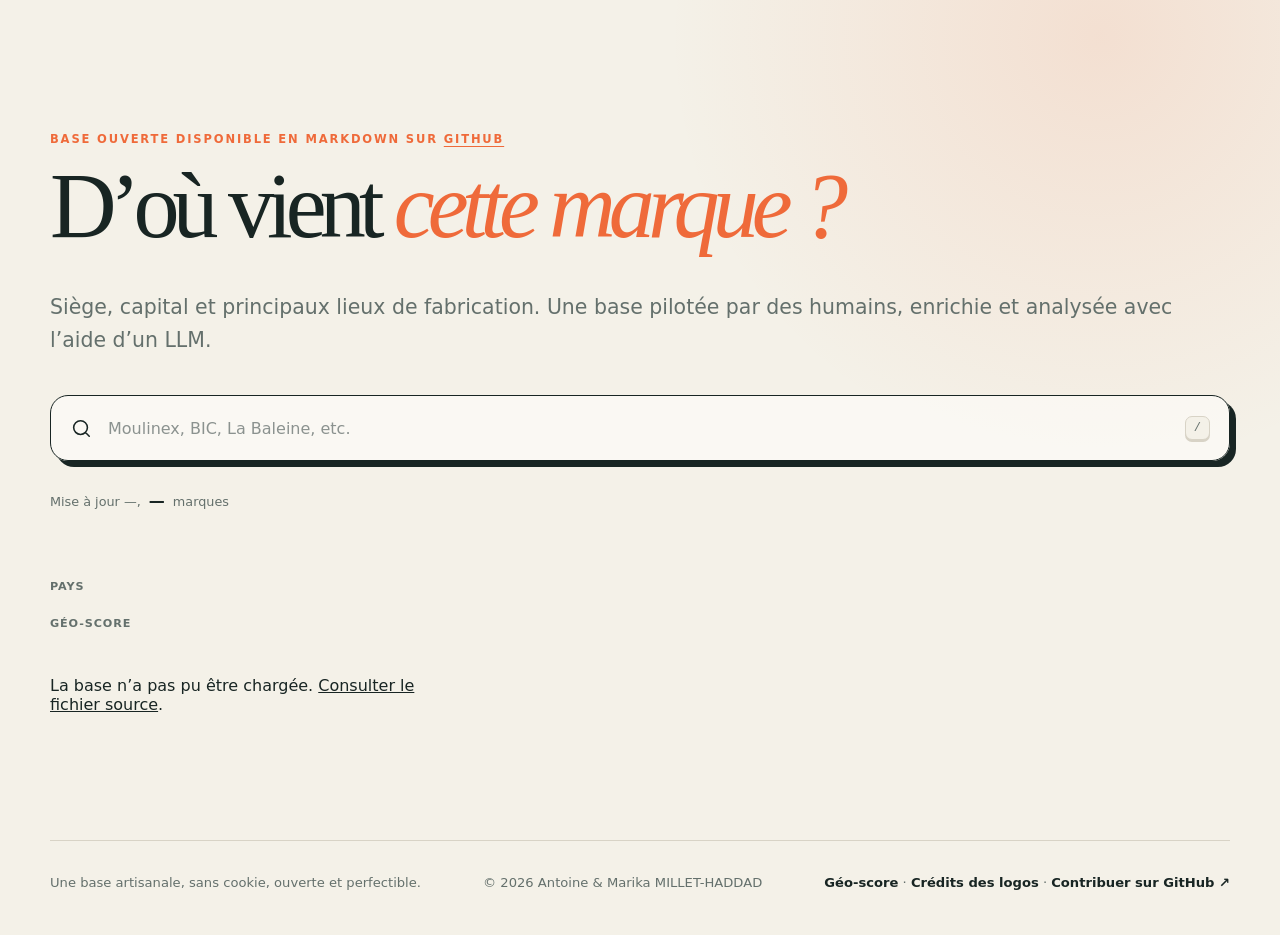
==== docs/index.html @ 8b345763 "feat(site): add copyright notice" ====
<!doctype html>
<html lang="fr">
  <head>
    <meta charset="utf-8" />
    <meta name="viewport" content="width=device-width, initial-scale=1" />
    <meta name="description" content="Une base ouverte pour vérifier l'origine, le capital et la fabrication des marques." />
    <meta name="theme-color" content="#f4f1e8" />
    <title>Cette marque ? — Origine des marques</title>
    <link rel="icon" href="favicon.svg" type="image/svg+xml" />
    <link rel="stylesheet" href="styles.css?v=20260823-5" />
    <script src="app.js?v=20260823-5" defer></script>
  </head>
  <body>
    <main>
      <section class="hero" aria-labelledby="page-title">
        <p class="eyebrow">Base ouverte disponible en markdown sur <a href="https://github.com/rockyluke/cette-marque/blob/main/README.md" target="_blank" rel="noreferrer">GitHub</a></p>
        <h1 id="page-title">D’où vient <em>cette marque&nbsp;?</em></h1>
        <p class="intro">Siège, capital et principaux lieux de fabrication. Une base pilotée par des humains, enrichie et analysée avec l’aide d’un LLM.</p>

        <form class="search" role="search" id="search-form">
          <svg aria-hidden="true" viewBox="0 0 24 24"><path d="m21 21-4.3-4.3m2.3-5.2a7.5 7.5 0 1 1-15 0 7.5 7.5 0 0 1 15 0Z" /></svg>
          <label class="sr-only" for="search-input">Rechercher une marque</label>
          <input id="search-input" type="search" autocomplete="off" placeholder="Moulinex, BIC, La Baleine, etc." />
          <kbd aria-hidden="true">/</kbd>
        </form>

        <div class="summary" aria-live="polite">
          <span>Mise à jour <time id="last-checked">—</time>,</span>
          <strong id="brand-count">—</strong>
          <span id="brand-count-label">marques</span>
        </div>
      </section>

      <section class="catalog" aria-label="Catalogue des marques">
        <div class="filter-group country-filter-group">
          <span>Pays</span>
          <div class="filters country-filters" id="country-filters" aria-label="Filtrer par pays"></div>
        </div>
        <div class="filter-group score-filter-group">
          <span>Géo-score</span>
          <div class="filters score-filters" id="score-filters" aria-label="Filtrer par Géo-score"></div>
        </div>
        <div class="brand-grid" id="brand-grid" aria-busy="true"></div>

        <div class="empty-state" id="empty-state" hidden>
          <span aria-hidden="true">⌁</span>
          <h3>Aucune marque trouvée</h3>
          <p>Essayez un nom, un pays ou un terme plus général.</p>
          <button type="button" id="reset-search">Effacer la recherche</button>
        </div>
      </section>
    </main>

    <footer>
      <p>Une base artisanale, sans cookie, ouverte et perfectible.</p>
      <p>© 2026 Antoine &amp; Marika MILLET-HADDAD</p>
      <p><a href="score.html">Géo-score</a> · <a href="logos.html">Crédits des logos</a> · <a href="https://github.com/rockyluke/cette-marque/blob/main/README.md" target="_blank" rel="noreferrer">Contribuer sur GitHub ↗</a></p>
    </footer>

    <template id="brand-card-template">
      <article class="brand-card">
        <div class="card-topline">
          <time class="checked"></time>
        </div>
        <a class="brand-logo" target="_blank" rel="noreferrer" hidden><img alt="" loading="lazy" /></a>
        <h3></h3>
        <dl>
          <div><dt>Siège</dt><dd class="headquarters"></dd></div>
          <div><dt>Capital</dt><dd class="ownership"></dd></div>
          <div><dt>Fabrication</dt><dd class="manufacturing"></dd></div>
          <div class="owned-brands" hidden><dt>Marques</dt><dd></dd></div>
          <div class="score-row"><dt>Géo-score</dt><dd><a class="score-badge" href="score.html" aria-label="Consulter la méthode du Géo-score"></a></dd></div>
        </dl>
        <a class="brand-link" target="_blank" rel="noreferrer">Site officiel <span aria-hidden="true">↗</span></a>
      </article>
    </template>
  </body>
</html>
---- docs/styles.css ----
:root {
  --paper: #f4f1e8;
  --paper-deep: #ebe6d9;
  --ink: #182523;
  --muted: #64706c;
  --line: #d8d3c6;
  --accent: #ef6a3a;
  --accent-soft: #f9d9c9;
  --card: rgba(255, 255, 255, 0.58);
  --radius: 22px;
  --shadow: 0 18px 50px rgba(29, 40, 37, 0.08);
}

* { box-sizing: border-box; }

html { scroll-behavior: smooth; }

body {
  margin: 0;
  color: var(--ink);
  background:
    radial-gradient(circle at 86% 4%, rgba(239, 106, 58, 0.13), transparent 27rem),
    var(--paper);
  font-family: Inter, ui-sans-serif, system-ui, -apple-system, BlinkMacSystemFont, "Segoe UI", sans-serif;
  -webkit-font-smoothing: antialiased;
}

a { color: inherit; }
button, input { font: inherit; }

.sr-only {
  position: absolute;
  width: 1px;
  height: 1px;
  padding: 0;
  margin: -1px;
  overflow: hidden;
  clip: rect(0, 0, 0, 0);
  white-space: nowrap;
  border: 0;
}

.site-header,
main,
footer {
  width: min(1180px, calc(100% - 40px));
  margin-inline: auto;
}

.site-header {
  display: flex;
  align-items: center;
  justify-content: space-between;
  min-height: 92px;
  border-bottom: 1px solid var(--line);
}

.wordmark {
  display: inline-flex;
  align-items: center;
  gap: 11px;
  text-decoration: none;
  font-weight: 760;
  line-height: 0.88;
  letter-spacing: -0.04em;
}

.wordmark small {
  display: block;
  margin-top: 5px;
  color: var(--muted);
  font-size: 0.64rem;
  font-weight: 650;
  letter-spacing: 0.04em;
}

.wordmark-mark {
  display: grid;
  place-items: center;
  width: 41px;
  height: 41px;
  border-radius: 13px;
  color: #fff;
  background: var(--ink);
  font-size: 1.3rem;
}

.source-link {
  display: flex;
  align-items: center;
  gap: 8px;
  color: var(--muted);
  text-decoration: none;
  font-size: 0.86rem;
  font-weight: 650;
}

.source-link:hover { color: var(--ink); }

.hero {
  display: grid;
  justify-items: start;
  padding: clamp(74px, 11vw, 132px) 0 clamp(36px, 5vw, 58px);
}

.eyebrow {
  margin: 0 0 18px;
  color: var(--accent);
  font-size: 0.72rem;
  font-weight: 800;
  letter-spacing: 0.16em;
  text-transform: uppercase;
}

.eyebrow a {
  color: inherit;
  text-decoration-thickness: 1px;
  text-underline-offset: 3px;
}

h1 {
  margin: 0;
  font-family: Georgia, "Times New Roman", serif;
  font-size: clamp(3.2rem, 7.2vw, 6.4rem);
  font-weight: 400;
  line-height: 0.92;
  letter-spacing: -0.075em;
  white-space: nowrap;
}

h1 em { color: var(--accent); font-weight: 400; }

.intro {
  max-width: none;
  margin: 42px 0 38px;
  color: var(--muted);
  font-size: clamp(1.05rem, 2vw, 1.28rem);
  line-height: 1.62;
}

.search {
  display: flex;
  align-items: center;
  width: 100%;
  min-height: 66px;
  padding: 0 19px;
  border: 1px solid var(--ink);
  border-radius: 18px;
  background: rgba(255, 255, 255, 0.48);
  box-shadow: 6px 6px 0 var(--ink);
  transition: transform 160ms ease, box-shadow 160ms ease, background 160ms ease;
}

.search:focus-within {
  transform: translate(3px, 3px);
  background: #fff;
  box-shadow: 3px 3px 0 var(--ink);
}

.search svg {
  width: 22px;
  fill: none;
  stroke: currentColor;
  stroke-linecap: round;
  stroke-width: 1.7;
}

.search input {
  flex: 1;
  min-width: 0;
  padding: 18px 16px;
  border: 0;
  outline: 0;
  color: var(--ink);
  background: transparent;
  font-size: 1rem;
}

.search input::placeholder { color: #8b928f; }

kbd {
  padding: 4px 8px;
  border: 1px solid var(--line);
  border-radius: 7px;
  color: var(--muted);
  background: var(--paper);
  font-size: 0.75rem;
  box-shadow: 0 2px 0 var(--line);
}

.summary {
  display: flex;
  align-items: baseline;
  gap: 8px;
  margin-top: 30px;
  color: var(--muted);
  font-size: 0.8rem;
}

.summary strong { color: var(--ink); font-size: 1rem; }
.catalog {
  padding: 0 0 110px;
}

.filters {
  display: flex;
  gap: 8px;
  margin: 0 0 12px;
  padding-bottom: 8px;
  overflow-x: auto;
  scrollbar-width: thin;
}

.filter-group {
  display: flex;
  align-items: flex-start;
  gap: 12px;
}

.country-filter-group {
  margin-bottom: 12px;
}

.score-filter-group {
  margin-bottom: 30px;
}

.filter-group > span {
  flex: 0 0 auto;
  margin-top: 12px;
  color: var(--muted);
  font-size: 0.7rem;
  font-weight: 800;
  letter-spacing: 0.08em;
  text-transform: uppercase;
}

.country-filters { margin: 0; padding-bottom: 8px; }
.score-filters { margin: 0; padding-bottom: 0; }
.score-filter-button:not([data-score="all"]) {
  min-width: 39px;
  border-color: transparent;
  color: #fff;
}
.score-filter-button.score-c { color: #2a2a21; }
.score-filter-button[aria-pressed="true"] { box-shadow: inset 0 0 0 2px var(--paper), 0 0 0 1px var(--ink); }
.score-filter-button[data-score="all"][aria-pressed="true"] { box-shadow: none; }

.filter-button {
  flex: 0 0 auto;
  padding: 10px 14px;
  border: 1px solid var(--line);
  border-radius: 999px;
  color: var(--muted);
  background: transparent;
  cursor: pointer;
  font-size: 0.78rem;
  font-weight: 700;
  transition: 150ms ease;
}

.filter-button:hover { border-color: var(--ink); color: var(--ink); }
.filter-button[aria-pressed="true"] { border-color: var(--ink); color: var(--paper); background: var(--ink); }

.brand-grid {
  display: grid;
  grid-template-columns: repeat(3, minmax(0, 1fr));
  gap: 15px;
}

.brand-card {
  display: flex;
  min-height: 315px;
  flex-direction: column;
  padding: 25px;
  border: 1px solid var(--line);
  border-radius: var(--radius);
  background: var(--card);
  transition: transform 180ms ease, border-color 180ms ease, box-shadow 180ms ease;
}

.brand-card:hover {
  transform: translateY(-4px);
  border-color: #b8b1a1;
  box-shadow: var(--shadow);
}

.card-topline { display: flex; justify-content: flex-end; color: var(--muted); font-size: 0.72rem; }
.checked { font-variant-numeric: tabular-nums; }
.brand-logo {
  display: flex;
  align-items: center;
  width: fit-content;
  height: 52px;
  max-width: 170px;
  margin-top: 25px;
  padding: 8px 11px;
  border-radius: 10px;
  background: var(--paper-deep);
}
.brand-logo[hidden] { display: none; }
.brand-logo img { display: block; width: auto; height: 36px; max-width: 148px; object-fit: contain; }
.brand-card h3 { margin: 25px 0 26px; font-family: Georgia, serif; font-size: 2rem; font-weight: 400; line-height: 1.05; letter-spacing: -0.045em; }
.brand-logo[hidden] + h3 { margin-top: 29px; }
.brand-card dl { display: grid; gap: 16px; margin: 0 0 25px; }
.brand-card dl div { display: grid; grid-template-columns: 94px minmax(0, 1fr); align-items: baseline; gap: 10px; }
.brand-card dl .owned-brands[hidden] { display: none; }
.brand-card dl .score-row[hidden] { display: none; }
.brand-card dt { color: var(--muted); font-size: 0.7rem; font-weight: 800; line-height: 1.45; letter-spacing: 0.08em; text-transform: uppercase; }
.brand-card dd { margin: 0; font-size: 0.83rem; line-height: 1.45; }
.brand-card dd a { color: inherit; font-weight: 700; text-decoration-color: var(--accent); text-decoration-thickness: 1px; text-underline-offset: 3px; }
.brand-card dd a:hover { color: var(--accent); }
.score-row { align-items: center !important; }
.score-badge {
  display: inline-grid;
  place-items: center;
  width: 34px;
  height: 28px;
  border-radius: 6px;
  color: #fff !important;
  font-size: 0.9rem;
  font-weight: 900 !important;
  line-height: 1;
  text-decoration: none !important;
  box-shadow: inset 0 -2px 0 rgba(0, 0, 0, 0.13);
}
.score-a { background: #16844b; }
.score-b { background: #75a936; }
.score-c { color: #2a2a21 !important; background: #f2c94c; }
.score-d { background: #e8892d; }
.score-e { background: #d74a3a; }
.score-unknown { background: #7c8581; }
.score-filter-button.score-a[aria-pressed="true"] { background: #16844b; }
.score-filter-button.score-b[aria-pressed="true"] { background: #75a936; }
.score-filter-button.score-c[aria-pressed="true"] { color: #2a2a21; background: #f2c94c; }
.score-filter-button.score-d[aria-pressed="true"] { background: #e8892d; }
.score-filter-button.score-e[aria-pressed="true"] { background: #d74a3a; }
.score-filter-button.score-unknown[aria-pressed="true"] { background: #7c8581; }

.score-page { padding: 70px 0 100px; }
.score-page h1 { white-space: normal; font-size: clamp(2.8rem, 7vw, 5.5rem); }
.score-page h2 { margin: 62px 0 18px; font-family: Georgia, serif; font-size: clamp(1.8rem, 4vw, 2.8rem); font-weight: 400; letter-spacing: -0.035em; }
.score-page p, .score-page li { max-width: none; line-height: 1.72; }
.score-page .intro { max-width: 900px; }
.score-scale { display: flex; width: min(620px, 100%); margin: 42px 0; }
.score-scale span { display: grid; flex: 1; place-items: center; min-height: 72px; color: #fff; font-size: 1.75rem; font-weight: 900; }
.score-scale span:first-child { border-radius: 13px 0 0 13px; }
.score-scale span:last-child { border-radius: 0 13px 13px 0; }
.score-scale .score-c { color: #2a2a21; }
.score-definitions { display: grid; gap: 12px; margin: 28px 0 0; padding: 0; list-style: none; }
.score-definitions li { display: grid; grid-template-columns: 42px minmax(0, 1fr); align-items: start; gap: 14px; }
.score-definitions .score-badge { margin-top: 1px; }
.method-note { margin-top: 38px; padding: 22px 24px; border: 1px solid var(--line); border-radius: 16px; background: var(--card); }
.brand-link { display: flex; align-items: center; justify-content: space-between; margin-top: auto; padding-top: 16px; border-top: 1px solid var(--line); color: var(--ink); text-decoration: none; font-size: 0.8rem; font-weight: 750; }
.brand-link span { color: var(--accent); font-size: 1rem; }

.empty-state { padding: 85px 20px; text-align: center; }
.empty-state > span { color: var(--accent); font-size: 3rem; }
.empty-state h3 { margin: 12px 0 8px; font-family: Georgia, serif; font-size: 2rem; font-weight: 400; }
.empty-state p { color: var(--muted); }
.empty-state button { margin-top: 12px; padding: 11px 16px; border: 1px solid var(--ink); border-radius: 999px; color: #fff; background: var(--ink); cursor: pointer; }

footer {
  display: flex;
  justify-content: space-between;
  gap: 20px;
  padding: 34px 0 45px;
  border-top: 1px solid var(--line);
  color: var(--muted);
  font-size: 0.82rem;
}

footer p { margin: 0; }
footer a { color: var(--ink); font-weight: 700; text-decoration: none; }

@media (max-width: 880px) {
  .brand-grid { grid-template-columns: repeat(2, minmax(0, 1fr)); }
}

@media (max-width: 580px) {
  .site-header, main, footer { width: min(100% - 28px, 1180px); }
  .site-header { min-height: 76px; }
  .source-link { font-size: 0; }
  .source-link span { font-size: 1.1rem; }
  .hero { padding-top: 62px; }
  h1 { font-size: clamp(1.95rem, 9vw, 3.2rem); }
  .intro { margin-top: 32px; }
  .search { min-height: 59px; box-shadow: 4px 4px 0 var(--ink); }
  kbd { display: none; }
  .summary { flex-wrap: wrap; }
  .brand-grid { grid-template-columns: 1fr; }
  .brand-card { min-height: 290px; }
  footer { flex-direction: column; }
}

@media (prefers-reduced-motion: reduce) {
  *, *::before, *::after { scroll-behavior: auto !important; transition: none !important; }
}
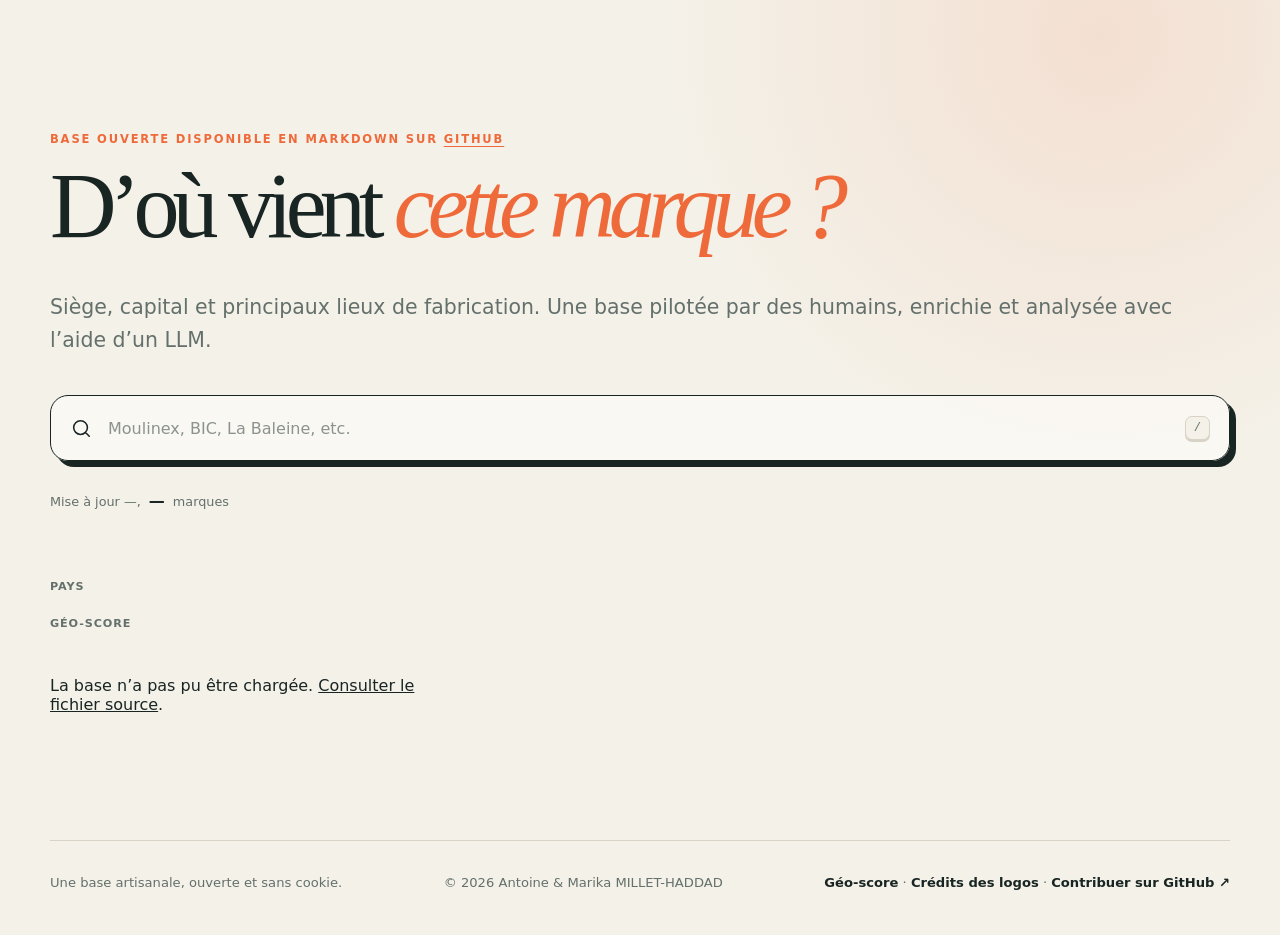
==== commit 0052f573: "fix(site): update footer tagline" ====
--- a/docs/index.html
+++ b/docs/index.html
@@ -52,7 +52,7 @@
     </main>
 
     <footer>
-      <p>Une base artisanale, sans cookie, ouverte et perfectible.</p>
+      <p>Une base artisanale, ouverte et sans cookie.</p>
       <p>© 2026 Antoine &amp; Marika MILLET-HADDAD</p>
       <p><a href="score.html">Géo-score</a> · <a href="logos.html">Crédits des logos</a> · <a href="https://github.com/rockyluke/cette-marque/blob/main/README.md" target="_blank" rel="noreferrer">Contribuer sur GitHub ↗</a></p>
     </footer>
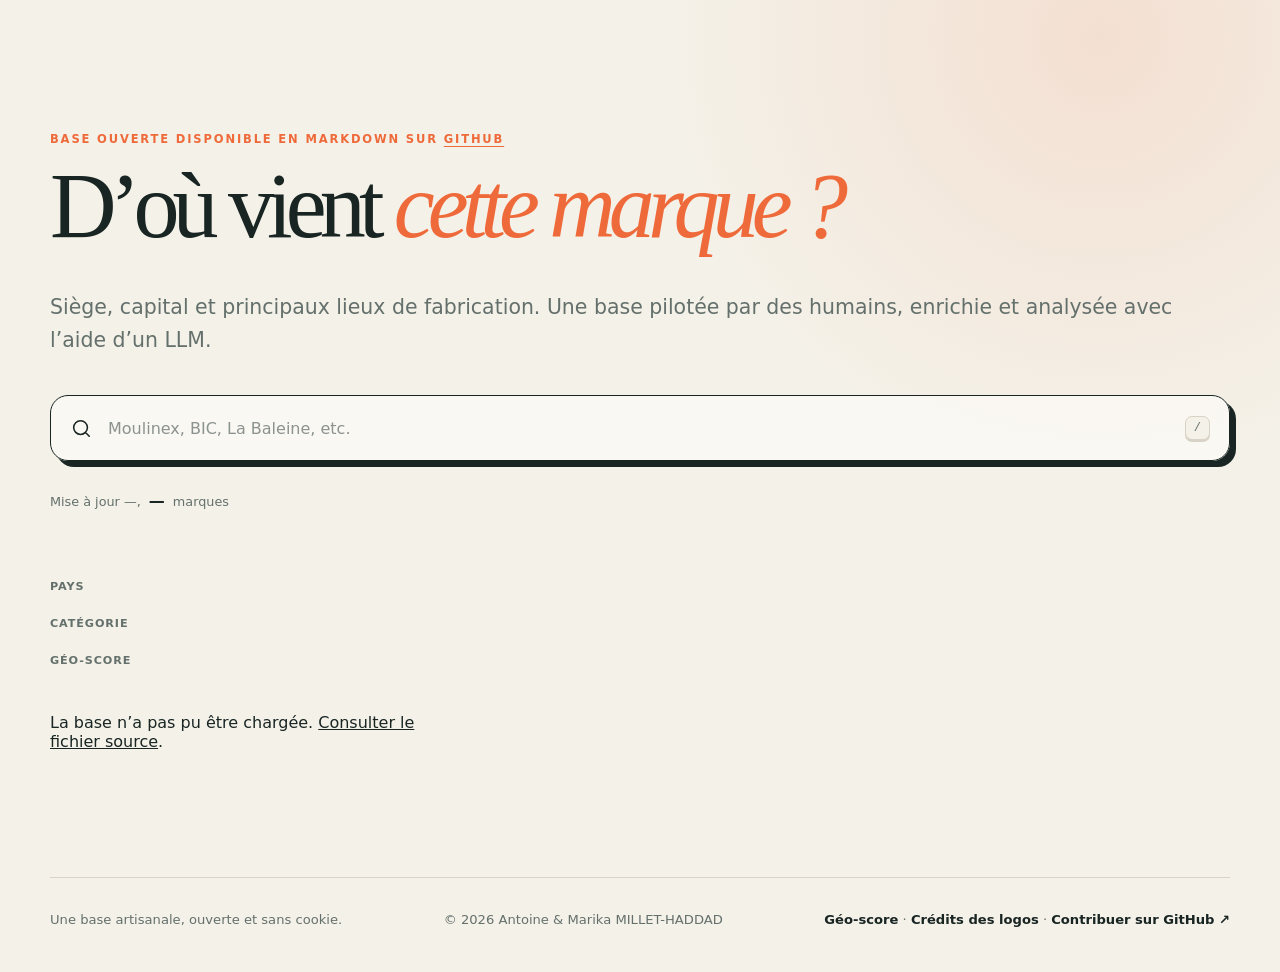
==== commit a1af4754: "feat(site): add brand categories" ====
--- a/docs/index.html
+++ b/docs/index.html
@@ -5,10 +5,10 @@
     <meta name="viewport" content="width=device-width, initial-scale=1" />
     <meta name="description" content="Une base ouverte pour vérifier l'origine, le capital et la fabrication des marques." />
     <meta name="theme-color" content="#f4f1e8" />
-    <title>Cette marque ? — Origine des marques</title>
+    <title>Cette marque - Origine des marques</title>
     <link rel="icon" href="favicon.svg" type="image/svg+xml" />
-    <link rel="stylesheet" href="styles.css?v=20260823-5" />
-    <script src="app.js?v=20260823-5" defer></script>
+    <link rel="stylesheet" href="styles.css?v=20260906-1" />
+    <script src="app.js?v=20260906-1" defer></script>
   </head>
   <body>
     <main>
@@ -36,6 +36,10 @@
           <span>Pays</span>
           <div class="filters country-filters" id="country-filters" aria-label="Filtrer par pays"></div>
         </div>
+        <div class="filter-group category-filter-group">
+          <span>Catégorie</span>
+          <div class="filters category-filters" id="category-filters" aria-label="Filtrer par catégorie"></div>
+        </div>
         <div class="filter-group score-filter-group">
           <span>Géo-score</span>
           <div class="filters score-filters" id="score-filters" aria-label="Filtrer par Géo-score"></div>
@@ -46,6 +50,7 @@
           <span aria-hidden="true">⌁</span>
           <h3>Aucune marque trouvée</h3>
           <p>Essayez un nom, un pays ou un terme plus général.</p>
+          <p class="empty-state-contact"><a href="https://github.com/rockyluke/cette-marque/issues" target="_blank" rel="noreferrer">Ajouter une marque sur GitHub</a> ou <a href="mailto:contact@cette-marque.fr">nous contacter par mail</a></p>
           <button type="button" id="reset-search">Effacer la recherche</button>
         </div>
       </section>
@@ -60,10 +65,13 @@
     <template id="brand-card-template">
       <article class="brand-card">
         <div class="card-topline">
+          <span class="category"></span>
           <time class="checked"></time>
         </div>
-        <a class="brand-logo" target="_blank" rel="noreferrer" hidden><img alt="" loading="lazy" /></a>
-        <h3></h3>
+        <div class="brand-heading">
+          <h3><button class="brand-name" type="button"><span class="brand-name-text"></span><span class="copy-feedback" aria-hidden="true">Copié</span></button></h3>
+          <a class="brand-logo" target="_blank" rel="noreferrer" hidden><img alt="" loading="lazy" /></a>
+        </div>
         <dl>
           <div><dt>Siège</dt><dd class="headquarters"></dd></div>
           <div><dt>Capital</dt><dd class="ownership"></dd></div>
--- a/docs/styles.css
+++ b/docs/styles.css
@@ -217,7 +217,8 @@
   gap: 12px;
 }
 
-.country-filter-group {
+.country-filter-group,
+.category-filter-group {
   margin-bottom: 12px;
 }
 
@@ -236,6 +237,7 @@
 }
 
 .country-filters { margin: 0; padding-bottom: 8px; }
+.category-filters { margin: 0; padding-bottom: 8px; }
 .score-filters { margin: 0; padding-bottom: 0; }
 .score-filter-button:not([data-score="all"]) {
   min-width: 39px;
@@ -285,23 +287,63 @@
   box-shadow: var(--shadow);
 }
 
-.card-topline { display: flex; justify-content: flex-end; color: var(--muted); font-size: 0.72rem; }
+.card-topline { display: flex; align-items: baseline; justify-content: space-between; gap: 12px; color: var(--muted); font-size: 0.72rem; }
+.category { color: var(--accent); font-weight: 750; }
 .checked { font-variant-numeric: tabular-nums; }
+.brand-heading {
+  display: grid;
+  grid-template-columns: minmax(0, 1fr) auto;
+  align-items: center;
+  gap: 14px;
+  margin: 25px 0 26px;
+}
+.brand-card h3 { min-width: 0; margin: 0; font-family: Georgia, serif; font-size: 2rem; font-weight: 400; line-height: 1.05; letter-spacing: -0.045em; }
+.brand-name {
+  position: relative;
+  padding: 0;
+  border: 0;
+  color: inherit;
+  background: none;
+  font: inherit;
+  letter-spacing: inherit;
+  text-align: left;
+  cursor: copy;
+}
+.brand-name:hover { color: var(--accent); }
+.brand-name:focus-visible { border-radius: 4px; outline: 2px solid var(--accent); outline-offset: 4px; }
+.copy-feedback {
+  position: absolute;
+  z-index: 2;
+  top: calc(100% + 8px);
+  left: 0;
+  padding: 5px 8px;
+  border-radius: 6px;
+  color: var(--paper);
+  background: var(--ink);
+  font-family: system-ui, sans-serif;
+  font-size: 0.68rem;
+  font-weight: 750;
+  line-height: 1;
+  letter-spacing: 0;
+  opacity: 0;
+  pointer-events: none;
+  transform: translateY(-3px);
+  transition: opacity 120ms ease, transform 120ms ease;
+}
+.brand-name.is-copied .copy-feedback { opacity: 1; transform: translateY(0); }
 .brand-logo {
   display: flex;
   align-items: center;
+  justify-content: center;
   width: fit-content;
-  height: 52px;
-  max-width: 170px;
-  margin-top: 25px;
-  padding: 8px 11px;
-  border-radius: 10px;
+  height: 40px;
+  max-width: 126px;
+  padding: 6px 9px;
+  border-radius: 8px;
   background: var(--paper-deep);
 }
 .brand-logo[hidden] { display: none; }
-.brand-logo img { display: block; width: auto; height: 36px; max-width: 148px; object-fit: contain; }
-.brand-card h3 { margin: 25px 0 26px; font-family: Georgia, serif; font-size: 2rem; font-weight: 400; line-height: 1.05; letter-spacing: -0.045em; }
-.brand-logo[hidden] + h3 { margin-top: 29px; }
+.brand-logo img { display: block; width: auto; height: 28px; max-width: 108px; object-fit: contain; }
 .brand-card dl { display: grid; gap: 16px; margin: 0 0 25px; }
 .brand-card dl div { display: grid; grid-template-columns: 94px minmax(0, 1fr); align-items: baseline; gap: 10px; }
 .brand-card dl .owned-brands[hidden] { display: none; }
@@ -358,6 +400,8 @@
 .empty-state > span { color: var(--accent); font-size: 3rem; }
 .empty-state h3 { margin: 12px 0 8px; font-family: Georgia, serif; font-size: 2rem; font-weight: 400; }
 .empty-state p { color: var(--muted); }
+.empty-state .empty-state-contact { margin-top: 8px; }
+.empty-state-contact a { color: var(--ink); text-decoration-thickness: 1px; text-underline-offset: 3px; }
 .empty-state button { margin-top: 12px; padding: 11px 16px; border: 1px solid var(--ink); border-radius: 999px; color: #fff; background: var(--ink); cursor: pointer; }
 
 footer {
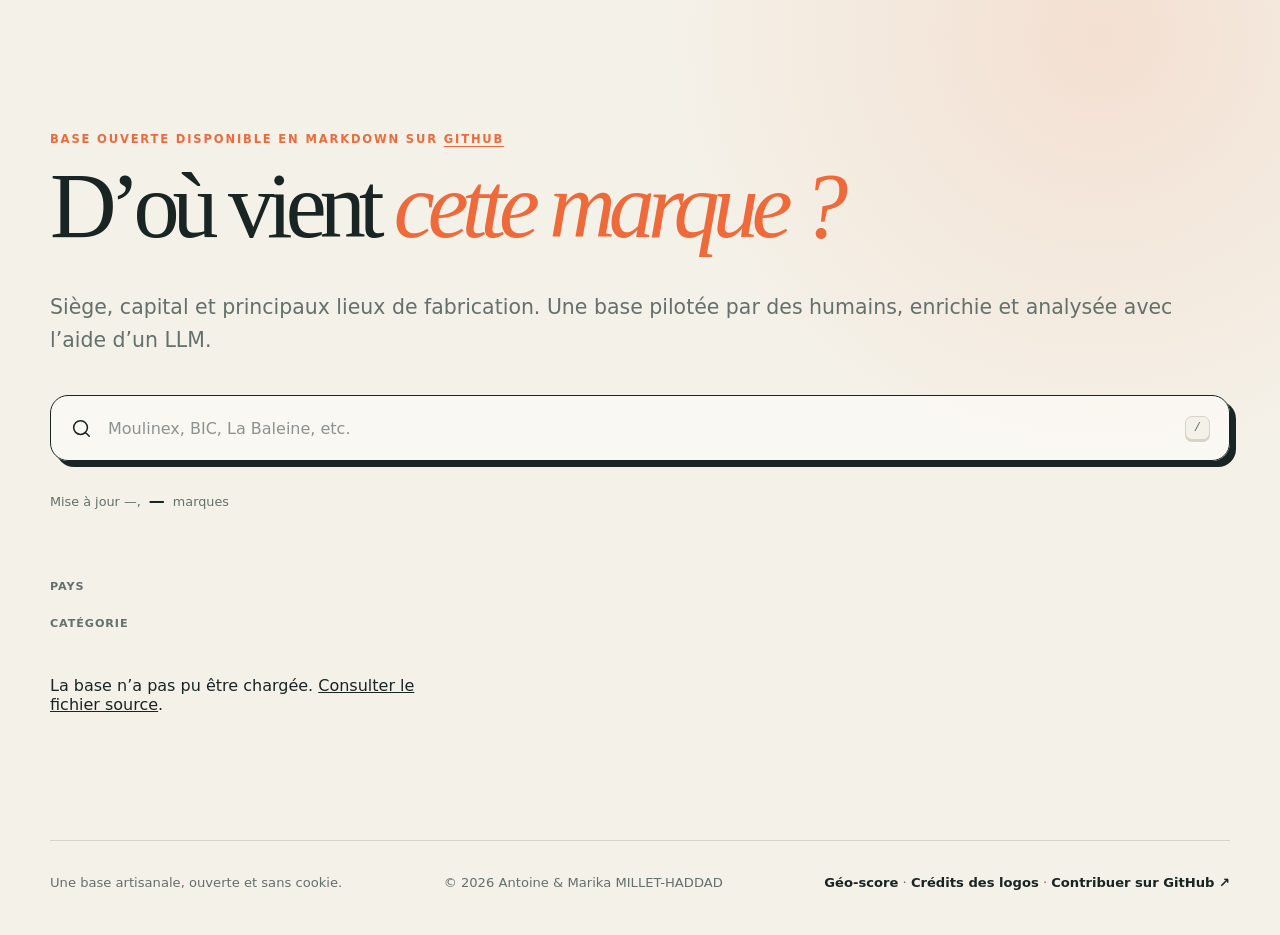
==== commit 0952eb2b: "fix(site): hide geo-score filter" ====
--- a/docs/index.html
+++ b/docs/index.html
@@ -7,8 +7,8 @@
     <meta name="theme-color" content="#f4f1e8" />
     <title>Cette marque - Origine des marques</title>
     <link rel="icon" href="favicon.svg" type="image/svg+xml" />
-    <link rel="stylesheet" href="styles.css?v=20260906-1" />
-    <script src="app.js?v=20260906-1" defer></script>
+    <link rel="stylesheet" href="styles.css?v=20260906-2" />
+    <script src="app.js?v=20260906-2" defer></script>
   </head>
   <body>
     <main>
@@ -39,10 +39,6 @@
         <div class="filter-group category-filter-group">
           <span>Catégorie</span>
           <div class="filters category-filters" id="category-filters" aria-label="Filtrer par catégorie"></div>
-        </div>
-        <div class="filter-group score-filter-group">
-          <span>Géo-score</span>
-          <div class="filters score-filters" id="score-filters" aria-label="Filtrer par Géo-score"></div>
         </div>
         <div class="brand-grid" id="brand-grid" aria-busy="true"></div>
 
--- a/docs/styles.css
+++ b/docs/styles.css
@@ -217,12 +217,11 @@
   gap: 12px;
 }
 
-.country-filter-group,
+.country-filter-group {
+  margin-bottom: 12px;
+}
+
 .category-filter-group {
-  margin-bottom: 12px;
-}
-
-.score-filter-group {
   margin-bottom: 30px;
 }
 
@@ -238,16 +237,6 @@
 
 .country-filters { margin: 0; padding-bottom: 8px; }
 .category-filters { margin: 0; padding-bottom: 8px; }
-.score-filters { margin: 0; padding-bottom: 0; }
-.score-filter-button:not([data-score="all"]) {
-  min-width: 39px;
-  border-color: transparent;
-  color: #fff;
-}
-.score-filter-button.score-c { color: #2a2a21; }
-.score-filter-button[aria-pressed="true"] { box-shadow: inset 0 0 0 2px var(--paper), 0 0 0 1px var(--ink); }
-.score-filter-button[data-score="all"][aria-pressed="true"] { box-shadow: none; }
-
 .filter-button {
   flex: 0 0 auto;
   padding: 10px 14px;
@@ -372,12 +361,6 @@
 .score-d { background: #e8892d; }
 .score-e { background: #d74a3a; }
 .score-unknown { background: #7c8581; }
-.score-filter-button.score-a[aria-pressed="true"] { background: #16844b; }
-.score-filter-button.score-b[aria-pressed="true"] { background: #75a936; }
-.score-filter-button.score-c[aria-pressed="true"] { color: #2a2a21; background: #f2c94c; }
-.score-filter-button.score-d[aria-pressed="true"] { background: #e8892d; }
-.score-filter-button.score-e[aria-pressed="true"] { background: #d74a3a; }
-.score-filter-button.score-unknown[aria-pressed="true"] { background: #7c8581; }
 
 .score-page { padding: 70px 0 100px; }
 .score-page h1 { white-space: normal; font-size: clamp(2.8rem, 7vw, 5.5rem); }
